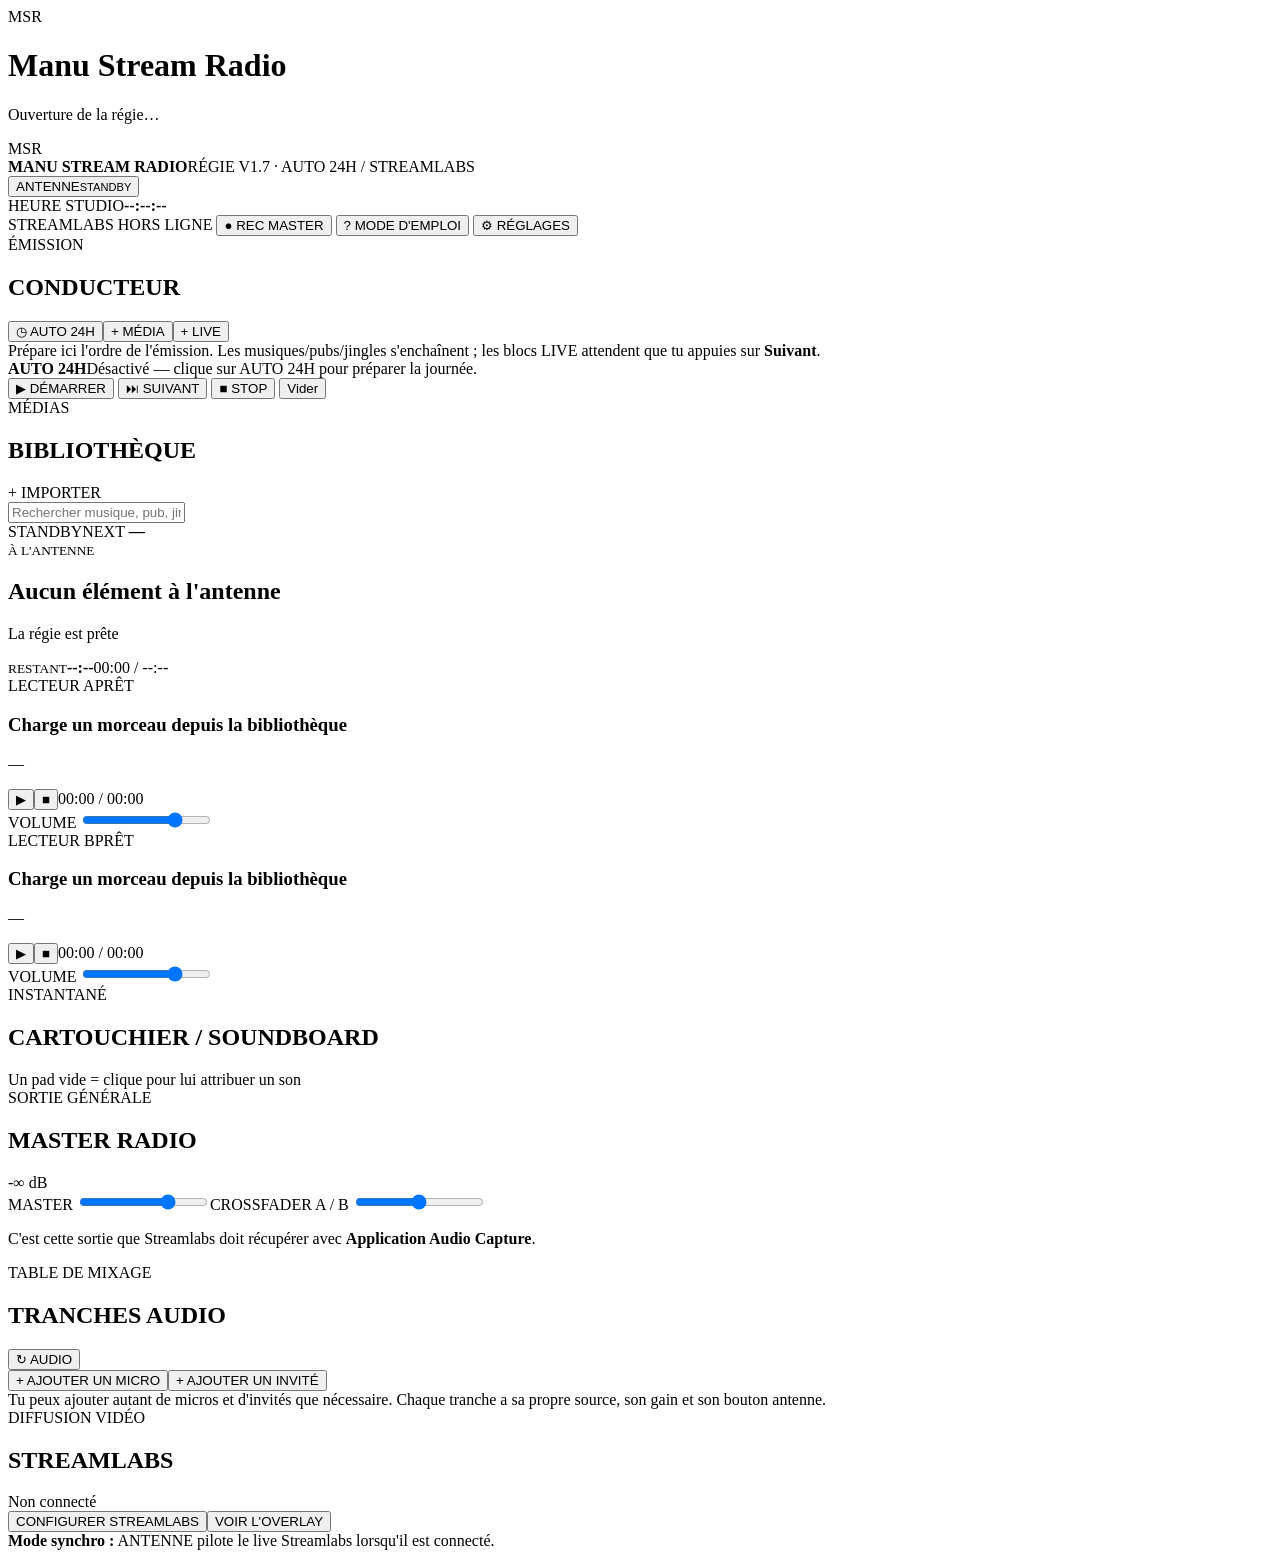
==== app/web/index.html @ 1a12e4c4 "Import Manu Stream Radio V1.7 source snapshot" ====
<!doctype html>
<html lang="fr">
<head>
  <meta charset="utf-8" />
  <meta name="viewport" content="width=device-width,initial-scale=1" />
  <title>Manu Stream Radio V1.7</title>
  <link rel="stylesheet" href="/style.css?v=1.7" />
</head>
<body>
  <div id="boot" class="boot"><div class="boot-logo">MSR</div><h1>Manu Stream Radio</h1><p>Ouverture de la régie…</p></div>
  <div id="app" class="app hidden">
    <header class="topbar">
      <div class="brand"><div class="brand-mark">MSR</div><div><b>MANU STREAM RADIO</b><span>RÉGIE V1.7 · AUTO 24H / STREAMLABS</span></div></div>
      <div class="air-center">
        <button id="onAirBtn" class="onair"><span class="lamp"></span><span>ANTENNE</span><small>STANDBY</small></button>
        <div class="clockbox"><span>HEURE STUDIO</span><strong id="clock">--:--:--</strong></div>
      </div>
      <div class="header-actions">
        <span id="slBadge" class="badge offline">STREAMLABS HORS LIGNE</span>
        <button id="recBtn" class="btn danger">● REC MASTER</button>
        <button id="helpBtn" class="btn">? MODE D'EMPLOI</button>
        <button id="settingsBtn" class="btn">⚙ RÉGLAGES</button>
      </div>
    </header>

    <main class="workspace">
      <section class="leftcol">
        <div class="panel conductor-panel">
          <div class="panel-head">
            <div><div class="eyebrow">ÉMISSION</div><h2>CONDUCTEUR</h2></div>
            <div class="head-actions"><button id="auto24Btn" class="btn important compact">◷ AUTO 24H</button><button id="addMediaBtn" class="btn primary compact">+ MÉDIA</button><button id="addLiveBtn" class="btn compact">+ LIVE</button></div>
          </div>
          <div class="explain">Prépare ici l'ordre de l'émission. Les musiques/pubs/jingles s'enchaînent ; les blocs LIVE attendent que tu appuies sur <b>Suivant</b>.</div><div id="auto24Status" class="auto24-status off"><b>AUTO 24H</b><span>Désactivé — clique sur AUTO 24H pour préparer la journée.</span></div>
          <div id="rundown" class="rundown"></div>
          <div class="rundown-controls">
            <button id="startRundown" class="btn primary">▶ DÉMARRER</button>
            <button id="nextRundown" class="btn important">⏭ SUIVANT</button>
            <button id="stopRundown" class="btn">■ STOP</button>
            <button id="clearRundown" class="btn ghost">Vider</button>
          </div>
        </div>

        <div class="panel library-panel">
          <div class="panel-head"><div><div class="eyebrow">MÉDIAS</div><h2>BIBLIOTHÈQUE</h2></div><label class="btn primary compact">+ IMPORTER<input id="trackInput" type="file" accept="audio/*" multiple hidden></label></div>
          <input id="search" class="input" placeholder="Rechercher musique, pub, jingle…" />
          <div id="library" class="library"></div>
        </div>
      </section>

      <section class="centercol">
        <div class="now-card panel">
          <div class="now-top"><span id="typePill" class="type-pill">STANDBY</span><span class="nextline">NEXT <b id="nextLabel">—</b></span></div>
          <div class="now-main">
            <div class="now-copy"><small>À L'ANTENNE</small><h1 id="nowTitle">Aucun élément à l'antenne</h1><p id="nowArtist">La régie est prête</p></div>
            <div class="countdown"><small>RESTANT</small><strong id="remaining">--:--</strong><span id="elapsed">00:00 / --:--</span></div>
          </div>
        </div>

        <div class="decks">
          <article class="deck panel" data-deck="A">
            <div class="deck-head"><span>LECTEUR A</span><span id="deckAState">PRÊT</span></div>
            <h3 id="deckATitle">Charge un morceau depuis la bibliothèque</h3><p id="deckAArtist">—</p>
            <div class="progress"><i id="deckAProgress"></i></div>
            <div class="transport"><button id="deckAPlay" class="round">▶</button><button id="deckAStop" class="round small">■</button><span id="deckATime">00:00 / 00:00</span></div>
            <label>VOLUME <input id="deckAVol" type="range" min="0" max="1.2" step="0.01" value="0.9"></label>
          </article>
          <article class="deck panel" data-deck="B">
            <div class="deck-head"><span>LECTEUR B</span><span id="deckBState">PRÊT</span></div>
            <h3 id="deckBTitle">Charge un morceau depuis la bibliothèque</h3><p id="deckBArtist">—</p>
            <div class="progress"><i id="deckBProgress"></i></div>
            <div class="transport"><button id="deckBPlay" class="round">▶</button><button id="deckBStop" class="round small">■</button><span id="deckBTime">00:00 / 00:00</span></div>
            <label>VOLUME <input id="deckBVol" type="range" min="0" max="1.2" step="0.01" value="0.9"></label>
          </article>
        </div>

        <div class="panel soundboard-panel">
          <div class="panel-head">
            <div><div class="eyebrow">INSTANTANÉ</div><h2>CARTOUCHIER / SOUNDBOARD</h2></div>
            <span class="muted">Un pad vide = clique pour lui attribuer un son</span>
          </div>
          <div id="pads" class="padgrid"></div>
        </div>

        <div class="mixer panel">
          <div class="mixer-head"><div><div class="eyebrow">SORTIE GÉNÉRALE</div><h2>MASTER RADIO</h2></div><span id="masterDb">-∞ dB</span></div>
          <div class="meter"><i id="masterMeter"></i></div>
          <div class="master-controls"><label>MASTER <input id="masterVol" type="range" min="0" max="1.4" step="0.01" value="1"></label><label>CROSSFADER A / B <input id="crossFader" type="range" min="-1" max="1" step="0.01" value="0"></label></div>
          <p class="hint">C'est cette sortie que Streamlabs doit récupérer avec <b>Application Audio Capture</b>.</p>
        </div>
      </section>

      <aside class="rightcol">
        <section class="panel channels-panel">
          <div class="panel-head">
            <div><div class="eyebrow">TABLE DE MIXAGE</div><h2>TRANCHES AUDIO</h2></div>
            <button id="refreshDevices" class="btn compact">↻ AUDIO</button>
          </div>
          <div class="channel-addbar"><button id="addMicBtn" class="btn primary">+ AJOUTER UN MICRO</button><button id="addGuestBtn" class="btn">+ AJOUTER UN INVITÉ</button></div>
          <div class="explain">Tu peux ajouter autant de micros et d'invités que nécessaire. Chaque tranche a sa propre source, son gain et son bouton antenne.</div>
          <div id="channelList" class="channel-list"></div>
        </section>

        <section class="panel streamlabs-card">
          <div class="panel-head"><div><div class="eyebrow">DIFFUSION VIDÉO</div><h2>STREAMLABS</h2></div><span id="slDot" class="dot"></span></div>
          <div id="slCurrent" class="sl-current">Non connecté</div>
          <div class="sl-simple-actions"><button id="openSLSettings" class="btn primary">CONFIGURER STREAMLABS</button><button id="overlayBtn" class="btn">VOIR L'OVERLAY</button></div>
          <div class="stream-safety"><b>Mode synchro :</b> ANTENNE pilote le live Streamlabs lorsqu'il est connecté.</div>
        </section>
      </aside>
    </main>
  </div>

  <div id="toast" class="toast hidden"></div>

  <dialog id="settingsDialog" class="modal wide-modal">
    <form method="dialog">
      <div class="modal-head"><div><div class="eyebrow">CONFIGURATION</div><h2>Réglages Manu Stream Radio</h2><p>Les réglages Streamlabs avancés sont rangés ici pour ne pas encombrer la régie.</p></div><button value="cancel" class="x">×</button></div>
      <div class="settings-grid">
        <section><h3>ÉMISSION / OVERLAY</h3><label>Nom de l'émission<input id="showName" class="input" value="Manu Stream — Radio"></label><label class="btn filebtn">Importer le logo<input id="logoInput" type="file" accept="image/*" hidden></label><button id="copyOverlay" type="button" class="btn">Copier l'URL overlay</button><code id="overlayUrl">http://127.0.0.1:17340/overlay</code></section>
        <section><h3>CONNEXION STREAMLABS</h3><label>Hôte<input id="slHost" class="input" value="127.0.0.1"></label><label>Port<input id="slPort" class="input" type="number" value="59650"></label><label>Token Remote Control<input id="slToken" class="input" type="password" placeholder="Colle le token ici"></label><button id="slConnect" type="button" class="btn primary">CONNECTER / ACTUALISER</button><p class="hint">Streamlabs : Réglages → Remote Control → QR code → Show details → copie le token.</p></section>
        <section class="scene-settings"><h3>AUTOMATISATION DES SCÈNES</h3><label class="check"><input id="syncScenes" type="checkbox" checked> Changer de scène automatiquement selon le conducteur</label><label>Scène normale<input id="sceneRadio" class="input" list="sceneSuggestions" value="MANU STREAM — RADIO"></label><label>Podcast / Live<input id="scenePodcast" class="input" list="sceneSuggestions" value="PODCAST"></label><label>Invité / Téléphone<input id="sceneCall" class="input" list="sceneSuggestions" value="AUDITEUR AU TÉLÉPHONE"></label><label>Musique<input id="sceneMusic" class="input" list="sceneSuggestions" value="MUSIQUE"></label><label>Pub<input id="sceneAd" class="input" list="sceneSuggestions" value="PUB"></label><datalist id="sceneSuggestions"></datalist></section>
        <section><h3>COMMANDES MANUELLES</h3><div class="manual-scene-grid"><button type="button" data-scene="radio" class="btn">Scène normale</button><button type="button" data-scene="podcast" class="btn">Podcast</button><button type="button" data-scene="call" class="btn">Invité</button><button type="button" data-scene="music" class="btn">Musique</button><button type="button" data-scene="ad" class="btn">Pub</button></div><div class="sl-actions"><button id="slLiveBtn" type="button" class="btn danger">LIVE STREAMLABS</button><button id="slRecBtn" type="button" class="btn">REC STREAMLABS</button></div><label>Nom de la source audio dans Streamlabs<input id="slAudioSource" class="input" value="Manu Stream Radio"></label><button id="slAudioTest" type="button" class="btn primary">🔊 TEST MASTER 3 s</button><p class="hint">Le bouton REC ne transporte pas le son à lui seul. Dans Streamlabs, ajoute une <b>Application Audio Capture</b> ciblant Manu Stream Radio/Edge, ou une <b>Audio Output Capture</b> de ta sortie Windows, et vérifie que cette source est incluse dans l’enregistrement sélectif.</p></section>
      </div>
      <div class="modal-actions"><button id="quitBtn" type="button" class="btn danger">Quitter complètement l'application</button><button id="saveSettings" value="default" class="btn primary">ENREGISTRER</button></div>
    </form>
  </dialog>

  <dialog id="auto24Dialog" class="modal auto24-modal">
    <form method="dialog">
      <div class="modal-head"><div><div class="eyebrow">DIFFUSION AUTOMATIQUE</div><h2>Grille AUTO 24H</h2><p>Programme la journée. La grille se répète automatiquement chaque jour tant que l’application reste ouverte.</p></div><button value="cancel" class="x">×</button></div>
      <div class="auto24-top">
        <label class="check"><input id="auto24Enabled" type="checkbox"> Activer l’automation 24H</label>
        <label class="check"><input id="auto24KeepLive" type="checkbox" checked> Maintenir Streamlabs en LIVE automatiquement</label>
        <label class="check"><input id="auto24Shuffle" type="checkbox" checked> Mélanger la rotation musicale</label>
      </div>
      <div class="auto24-help"><b>Rotation musique</b> joue la bibliothèque en continu. Un <b>média fixe</b> interrompt la rotation à l’heure prévue (parfait pour une émission préenregistrée, une pub ou un top horaire), puis la rotation reprend.</div>
      <div class="auto24-actions"><button id="auto24AddRotation" type="button" class="btn primary">+ ROTATION MUSIQUE</button><button id="auto24AddTrack" type="button" class="btn">+ MÉDIA FIXE</button></div><div class="auto24-musicbox"><div class="auto24-musichead"><b>TITRES DE LA ROTATION</b><span><button id="auto24SelectAll" type="button" class="btn compact">Tout</button> <button id="auto24SelectNone" type="button" class="btn compact">Aucun</button></span></div><div id="auto24RotationPicker" class="auto24-rotation-picker"></div></div>
      <div class="auto24-grid-head"><span>HEURE</span><span>TYPE / CONTENU</span><span></span></div>
      <div id="auto24Rows" class="auto24-rows"></div>
      <div class="auto24-footnote">Pour une vraie diffusion H24, laisse Windows et Manu Stream Radio allumés et désactive la mise en veille du PC. L’application demande aussi un verrouillage d’éveil au navigateur quand c’est possible.</div>
      <div class="modal-actions"><button id="auto24Disarm" type="button" class="btn danger">DÉSARMER</button><button id="auto24Arm" type="button" class="btn primary">ARMER / APPLIQUER</button></div>
    </form>
  </dialog>

  <dialog id="liveDialog" class="modal small-modal">
    <form method="dialog">
      <div class="modal-head"><div><h2>Ajouter un bloc LIVE</h2><p>Pour une prise de parole, un podcast ou une libre antenne.</p></div><button value="cancel" class="x">×</button></div>
      <label>Type<select id="liveType" class="input"><option>Podcast</option><option>Libre</option></select></label>
      <label>Nom<input id="liveLabel" class="input" value="Session / Podcast live"></label>
      <label>Durée prévue (minutes)<input id="liveMinutes" class="input" type="number" min="1" max="240" value="15"></label>
      <div class="modal-actions"><button id="confirmLive" value="default" class="btn primary">AJOUTER AU CONDUCTEUR</button></div>
    </form>
  </dialog>

  <dialog id="mediaDialog" class="modal media-modal">
    <form method="dialog">
      <div class="modal-head"><div><h2>Ajouter un média au conducteur</h2><p>Choisis le rôle du fichier dans l'émission.</p></div><button value="cancel" class="x">×</button></div>
      <label>Type<select id="mediaType" class="input"><option>Musique</option><option>Pub</option><option>Jingle</option></select></label>
      <input id="mediaSearch" class="input" placeholder="Rechercher dans la bibliothèque…" />
      <div id="mediaPicker" class="media-picker"></div>
    </form>
  </dialog>

  <dialog id="padDialog" class="modal media-modal">
    <form method="dialog">
      <div class="modal-head"><div><h2 id="padDialogTitle">Configurer le pad</h2><p>Choisis le son à déclencher instantanément.</p></div><button value="cancel" class="x">×</button></div>
      <input id="padSearch" class="input" placeholder="Rechercher un jingle / son…" />
      <div id="padPicker" class="media-picker"></div>
      <div class="modal-actions"><button id="clearPad" type="button" class="btn danger">VIDER CE PAD</button></div>
    </form>
  </dialog>

  <dialog id="fxDialog" class="modal fx-modal">
    <form method="dialog">
      <div class="modal-head"><div><div class="eyebrow">TRAITEMENT MICRO</div><h2 id="fxTitle">FX / Filtres</h2><p>Chaque micro garde ses propres réglages. Utilise BYPASS pour comparer immédiatement avec la voix brute.</p></div><button value="cancel" class="x">×</button></div>
      <div class="fx-toolbar">
        <label>PRESET<select id="fxPreset" class="input"><option value="radio">Voix radio</option><option value="podcast">Podcast propre</option><option value="clean">Anti-bruit / net</option><option value="natural">Naturel</option><option value="custom">Personnalisé</option></select></label>
        <button id="fxBypass" type="button" class="btn">BYPASS FX</button>
        <button id="fxTest" type="button" class="btn primary">🎧 TEST MICRO 5 s</button>
      </div>
      <div class="fx-grid">
        <section class="fx-section"><h3>NETTOYAGE</h3>
          <label class="check"><input id="fxNoise" type="checkbox"> Réduction de bruit Windows / Edge</label>
          <label class="check"><input id="fxEchoCancel" type="checkbox"> Annulation d'écho</label>
          <label class="check"><input id="fxAutoGain" type="checkbox"> Gain automatique système</label>
          <p class="fx-note">La réduction de bruit système dépend du pilote du micro. Le Noise Gate ci-dessous est réglable séparément.</p>
          <label class="check"><input id="fxGate" type="checkbox"> Noise Gate</label>
          <label>SEUIL GATE <span id="fxGateVal" class="value-badge">-48 dB</span><input id="fxGateThreshold" type="range" min="-70" max="-20" step="1"></label>
          <label class="check"><input id="fxHighPass" type="checkbox"> Coupe-bas / anti-grondement</label>
          <label>FRÉQUENCE <span id="fxHighPassVal" class="value-badge">90 Hz</span><input id="fxHighPassFreq" type="range" min="50" max="180" step="5"></label>
        </section>
        <section class="fx-section"><h3>ÉGALISEUR</h3>
          <label>GRAVES <span id="fxLowVal" class="value-badge">0 dB</span><input id="fxLow" type="range" min="-12" max="12" step="0.5"></label>
          <label>MÉDIUMS <span id="fxMidVal" class="value-badge">0 dB</span><input id="fxMid" type="range" min="-12" max="12" step="0.5"></label>
          <label>AIGUS <span id="fxHighVal" class="value-badge">0 dB</span><input id="fxHigh" type="range" min="-12" max="12" step="0.5"></label>
          <label>DE-ESSER <span id="fxDeessVal" class="value-badge">0</span><input id="fxDeess" type="range" min="0" max="10" step="1"></label>
          <p class="fx-note">Le de-esser atténue doucement les sifflantes dans le haut du spectre.</p>
        </section>
        <section class="fx-section"><h3>DYNAMIQUE</h3>
          <label class="check"><input id="fxCompressor" type="checkbox"> Compresseur</label>
          <label>FORCE <span id="fxCompVal" class="value-badge">5 / 10</span><input id="fxCompAmount" type="range" min="0" max="10" step="1"></label>
          <label class="check"><input id="fxLimiter" type="checkbox"> Limiteur anti-saturation</label>
          <label>NIVEAU SORTIE FX <span id="fxOutputVal" class="value-badge">0 dB</span><input id="fxOutput" type="range" min="-12" max="12" step="0.5"></label>
          <p class="fx-note">Le gain principal de la tranche reste disponible sur la console. Ce niveau sert à compenser les filtres.</p>
        </section>
        <section class="fx-section"><h3>EFFET VOCAL</h3>
          <label>TYPE<select id="fxVoice" class="input"><option value="none">Aucun</option><option value="warm">Voix chaude</option><option value="telephone">Téléphone</option><option value="megaphone">Mégaphone</option><option value="robot">Robot</option><option value="reverb">Réverb studio</option><option value="echo">Écho / delay</option></select></label>
          <label>INTENSITÉ <span id="fxVoiceVal" class="value-badge">0 %</span><input id="fxVoiceAmount" type="range" min="0" max="100" step="1"></label>
          <div class="fx-chain">MICRO → BRUIT → GATE → EQ → COMP → VOICE FX → LIMITEUR → MASTER</div>
          <p class="fx-note">Les effets vocaux sont optionnels. Le preset Radio n'ajoute aucun effet fantaisie.</p>
        </section>
      </div>
      <div class="modal-actions"><span id="fxStatus" class="fx-status">Réglages appliqués en temps réel.</span><button id="fxReset" type="button" class="btn">RÉINITIALISER</button><button id="fxSave" value="default" class="btn primary">FERMER / GARDER</button></div>
    </form>
  </dialog>

  <dialog id="helpDialog" class="modal help-modal">
    <form method="dialog">
      <div class="modal-head"><div><div class="eyebrow">PAS À PAS</div><h2>Mode d'emploi rapide</h2></div><button value="cancel" class="x">×</button></div>
      <div class="help-grid">
        <section><span class="step">1</span><h3>Importer tes sons</h3><p>Dans <b>Bibliothèque</b>, clique sur <b>+ Importer</b>. Ensuite tu peux envoyer un morceau vers le Lecteur A/B, le conducteur ou le cartouchier.</p></section>
        <section><span class="step">2</span><h3>Préparer le conducteur</h3><p>Utilise <b>+ Média</b> pour musique/pub/jingle et <b>+ Live</b> pour podcast/libre antenne. Les flèches changent l'ordre.</p></section>
        <section><span class="step">3</span><h3>Ajouter et traiter les micros</h3><p>Clique sur <b>+ Ajouter un micro</b>, choisis sa source puis ouvre <b>FX / FILTRES</b> : réduction de bruit, gate, EQ, compresseur, de-esser, limiteur, presets et effets vocaux sont réglables micro par micro.</p></section>
        <section><span class="step">4</span><h3>Prendre un appel</h3><p><b>+ Ajouter un invité</b> → source <b>Application Windows</b> → <b>Choisir WhatsApp / Discord…</b>. Dans le sélecteur Windows/Edge, choisis la fenêtre de l'appel et partage son audio. Si aucune piste audio n'est fournie, bascule la tranche sur <b>Entrée / câble virtuel</b>.</p></section>
        <section><span class="step">5</span><h3>Remplir la soundboard</h3><p>Un pad vide affiche <b>+ ASSIGNER</b>. Clique dessus, choisis un son. Un pad rempli se joue d'un clic ; la petite roue dentée permet de le changer.</p></section>
        <section><span class="step">6</span><h3>Streamlabs</h3><p>Ajoute dans Streamlabs une <b>Application Audio Capture</b> ciblant la fenêtre Edge "Manu Stream Radio", puis une <b>Browser Source</b> avec l'URL overlay. Le guide PDF fourni avec l'EXE détaille tout.</p></section>
        <section><span class="step">7</span><h3>Auto 24H</h3><p>Prépare les heures fixes et la rotation musicale, coche <b>Activer l’automation 24H</b> puis clique sur <b>ARMER / APPLIQUER</b>. Laisse l’application et le PC allumés ; les programmes fixes coupent la rotation puis celle-ci reprend automatiquement.</p></section>
      </div>
      <div class="callout">Conseil : fais toujours un test avec <b>REC MASTER</b> et un enregistrement Streamlabs avant un vrai direct.</div>
    </form>
  </dialog>

  <input id="artworkInput" type="file" accept="image/*" hidden />
  <script src="/app.js?v=1.7"></script>
</body>
</html>
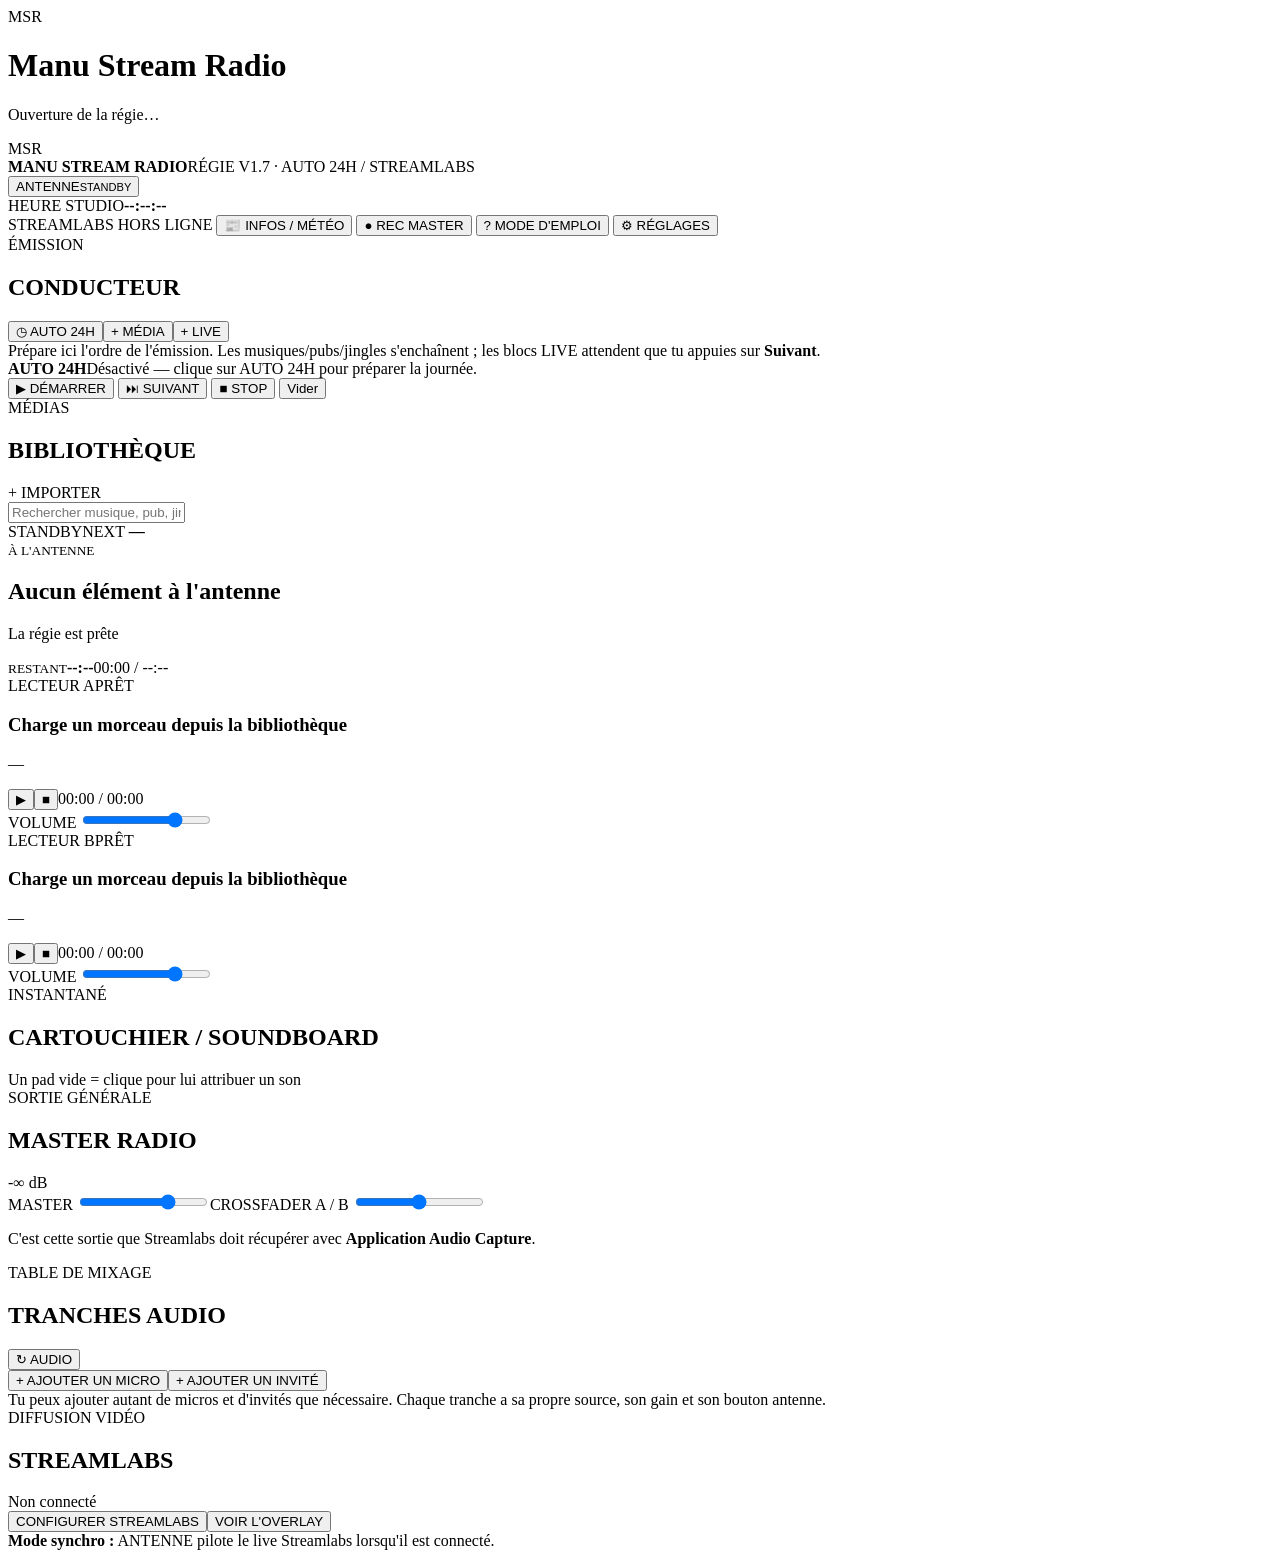
==== commit cc376b8a: "Add Infos / Météo recorder entry point to studio header" ====
--- a/app/web/index.html
+++ b/app/web/index.html
@@ -17,6 +17,7 @@
       </div>
       <div class="header-actions">
         <span id="slBadge" class="badge offline">STREAMLABS HORS LIGNE</span>
+        <button class="btn important" onclick="location.href='/bulletin.html'">📰 INFOS / MÉTÉO</button>
         <button id="recBtn" class="btn danger">● REC MASTER</button>
         <button id="helpBtn" class="btn">? MODE D'EMPLOI</button>
         <button id="settingsBtn" class="btn">⚙ RÉGLAGES</button>
